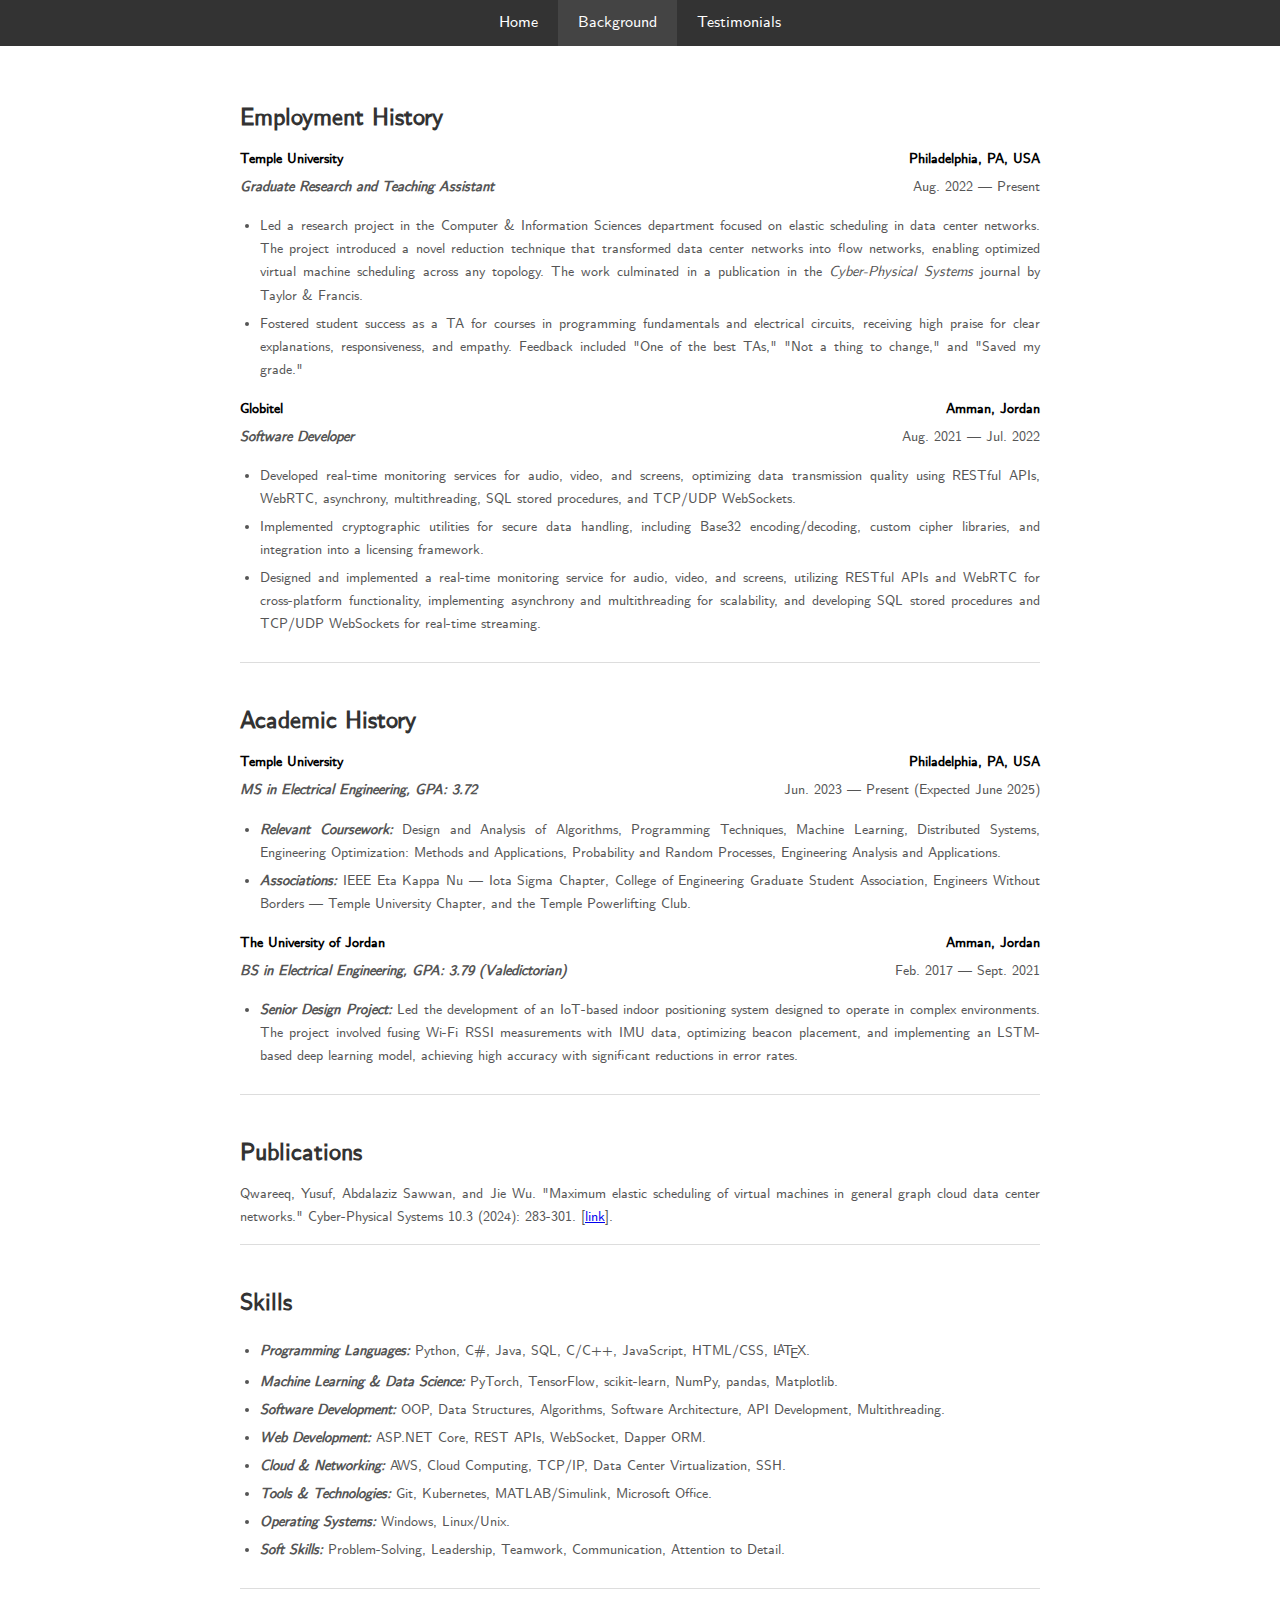
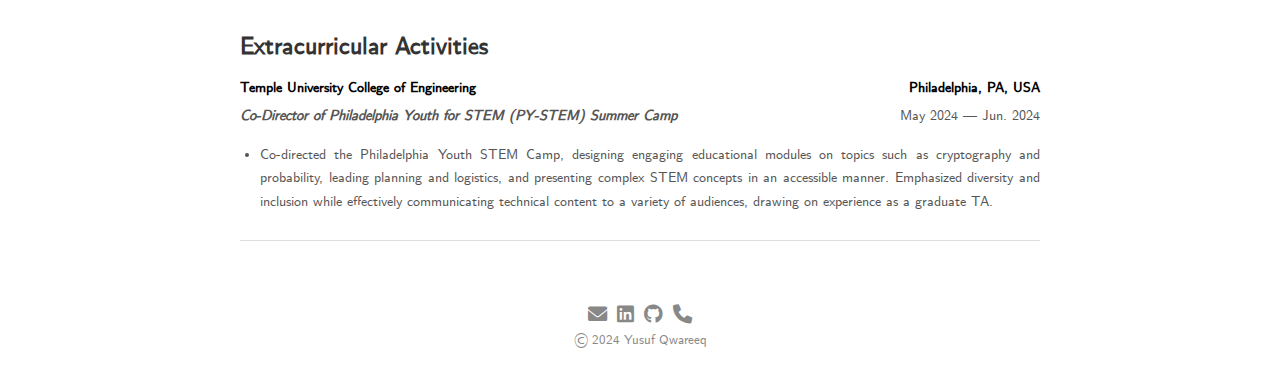
==== background.html @ 13bb28a8 "rebuilt website" ====
<!DOCTYPE html>
<html>
<head>
    <title>Background, Yusuf Qwareeq</title>
    <link href="styles.css" rel="stylesheet">
    <link href="https://cdnjs.cloudflare.com/ajax/libs/font-awesome/6.0.0-beta3/css/all.min.css" rel="stylesheet">
    <style>
        body {
            font-family: 'CMUSansSerif', Arial, sans-serif;
            margin: 0;
            line-height: 1.6;
            font-size: 16px;
        }

        .top-bar {
            background-color: #333;
            width: 100%;
            position: fixed;
            top: 0;
            left: 0;
            z-index: 1000;
        }

        .navbar {
            display: flex;
            justify-content: center;
            margin: 0;
            padding: 0;
            list-style: none;
        }

        .navbar a {
            color: #fff;
            padding: 10px 20px;
            text-decoration: none;
            text-align: center;
            font-size: 1em;
            display: inline-block;
        }

        .navbar a:hover {
            background-color: #575757;
        }

        .navbar a.active {
            background-color: #444;
        }

        .main-content {
            padding: 80px 20px 20px; /* Adjusted padding to account for the fixed navbar */
            flex-grow: 1;
            display: flex;
            flex-direction: column;
            min-height: 100vh;
            max-width: 800px;
            margin: 0 auto;
        }

        h1, h2 {
            color: #333;
            font-size: 1.5em;
            margin-bottom: 10px;
        }

        .section {
            margin-bottom: 20px;
            border-bottom: 1px solid #ddd;
            padding-bottom: 10px;
        }

        .section h3 {
            font-size: 0.9em;
            margin-top: 0;
            margin-bottom: 5px;
            display: flex;
            justify-content: space-between;
        }

        .section p, .section ul li {
            color: #555;
            font-size: 0.9em;
            margin: 5px 0;
            text-align: justify;
        }

        .section ul {
            padding-left: 20px;
        }

        .section ul li {
            margin-bottom: 5px;
        }

        .section strong {
            font-style: italic;
        }

        .icons {
            display: flex;
            justify-content: center;
            gap: 10px;
            margin-top: 10px;
        }

        .icons a {
            color: #888;
            text-decoration: none;
            font-size: 1.5em;
        }

        .icons a:hover {
            color: #333;
        }

        .footer {
            margin-top: 20px;
            padding-top: 10px;
            color: #888;
            font-size: 0.8em;
            text-align: center;
        }

        .tex sub, .latex sub, .latex sup {
            text-transform: uppercase;
        }

        .tex sub, .latex sub {
            vertical-align: -0.5ex;
            margin-left: -0.1667em;
            margin-right: -0.125em;
        }

        .tex, .latex, .tex sub, .latex sub {
            font-size: 1em;
        }

        .latex sup {
            font-size: 0.85em;
            vertical-align: 0.15em;
            margin-left: -0.36em;
            margin-right: -0.15em;
        }
    </style>
</head>
<body>
<div class="top-bar">
    <ul class="navbar">
        <li><a href="index.html">Home</a></li>
        <li><a class="active" href="background.html">Background</a></li>
        <li><a href="testimonials.html">Testimonials</a></li>
    </ul>
</div>

<div class="main-content">
    <div class="section">
        <h2>Employment History</h2>
        <h3><span>Temple University</span> <span>Philadelphia, PA, USA</span></h3>
        <p><strong>Graduate Research and Teaching Assistant</strong> <span style="float:right;">Aug. 2022 &mdash; Present</span>
        </p>
        <ul>
            <li>Led a research project in the Computer & Information Sciences department focused on elastic scheduling
                in data center networks. The project introduced a novel reduction technique that transformed data center
                networks into flow networks, enabling optimized virtual machine scheduling across any topology. The work
                culminated in a publication in the <i>Cyber-Physical Systems</i> journal by Taylor & Francis.
            </li>
            <li>Fostered student success as a TA for courses in programming fundamentals and electrical circuits,
                receiving high praise for clear explanations, responsiveness, and empathy. Feedback included "One of the
                best TAs," "Not a thing to change," and "Saved my grade."
            </li>
        </ul>
        <h3><span>Globitel</span> <span>Amman, Jordan</span></h3>
        <p><strong>Software Developer</strong> <span style="float:right;">Aug. 2021 &mdash; Jul. 2022</span></p>
        <ul>
            <li> Developed real-time monitoring services for audio, video, and screens, optimizing data transmission
                quality using RESTful APIs, WebRTC, asynchrony, multithreading, SQL stored procedures, and TCP/UDP
                WebSockets.
            </li>
            <li> Implemented cryptographic utilities for secure data handling, including Base32 encoding/decoding,
                custom cipher libraries, and integration into a licensing framework.
            </li>
            <li>
                Designed and implemented a real-time monitoring service for audio, video, and screens, utilizing RESTful
                APIs and WebRTC for cross-platform functionality, implementing asynchrony and multithreading for
                scalability, and developing SQL stored procedures and TCP/UDP WebSockets for real-time streaming.
            </li>
        </ul>
    </div>

    <div class="section">
        <h2>Academic History</h2>
        <h3><span>Temple University</span> <span>Philadelphia, PA, USA</span></h3>
        <p><strong>MS in Electrical Engineering, GPA: 3.72</strong> <span style="float:right;">Jun. 2023 &mdash; Present (Expected June 2025)</span>
        </p>
        <ul>
            <li><strong>Relevant Coursework:</strong> Design and Analysis of Algorithms, Programming Techniques, Machine
                Learning, Distributed Systems, Engineering Optimization: Methods and Applications, Probability and
                Random Processes, Engineering Analysis and Applications.
            </li>
            <li><strong>Associations:</strong> IEEE Eta Kappa Nu &mdash; Iota Sigma Chapter, College of Engineering
                Graduate Student Association, Engineers Without Borders &mdash; Temple University Chapter, and the
                Temple Powerlifting Club.
            </li>
        </ul>
        <h3><span>The University of Jordan</span> <span>Amman, Jordan</span></h3>
        <p><strong>BS in Electrical Engineering, GPA: 3.79 (Valedictorian)</strong> <span style="float:right;">Feb. 2017 &mdash; Sept. 2021</span>
        </p>
        <ul>
            <li><strong>Senior Design Project:</strong> Led the development of an IoT-based indoor positioning system
                designed to operate in complex environments. The project involved fusing Wi-Fi RSSI measurements with
                IMU data, optimizing beacon placement, and implementing an LSTM-based deep learning model, achieving
                high accuracy with significant reductions in error rates.
            </li>
        </ul>
    </div>

    <div class="section">
        <h2>Publications</h2>
        <p>Qwareeq, Yusuf, Abdalaziz Sawwan, and Jie Wu. "Maximum elastic scheduling of virtual machines in general
            graph cloud data center
            networks." Cyber-Physical Systems 10.3 (2024): 283-301. [<a
                    href="https://www.tandfonline.com/eprint/MHG95FDEHUAGAAMWUVEI/full?target=10.1080/23335777.2023.2301106"
                    target="_blank">link</a>].</p>
    </div>

    <div class="section">
        <h2>Skills</h2>
        <ul>
            <li><strong>Programming Languages:</strong> Python, C#, Java, SQL, C/C++, JavaScript, HTML/CSS, <span
                    class="latex">L<sup>a</sup>T<sub>e</sub>X</span>.
            </li>
            <li><strong>Machine Learning & Data Science:</strong> PyTorch, TensorFlow, scikit-learn, NumPy, pandas,
                Matplotlib.
            </li>
            <li><strong>Software Development:</strong> OOP, Data Structures, Algorithms, Software Architecture, API
                Development, Multithreading.
            </li>
            <li><strong>Web Development:</strong> ASP.NET Core, REST APIs, WebSocket, Dapper ORM.</li>
            <li><strong>Cloud & Networking:</strong> AWS, Cloud Computing, TCP/IP, Data Center Virtualization, SSH.</li>
            <li><strong>Tools & Technologies:</strong> Git, Kubernetes, MATLAB/Simulink, Microsoft Office.</li>
            <li><strong>Operating Systems:</strong> Windows, Linux/Unix.</li>
            <li><strong>Soft Skills:</strong> Problem-Solving, Leadership, Teamwork, Communication, Attention to Detail.
            </li>
        </ul>
    </div>

    <div class="section">
        <h2>Extracurricular Activities</h2>
        <h3><span>Temple University College of Engineering</span> <span>Philadelphia, PA, USA</span></h3>
        <p><strong>Co-Director of Philadelphia Youth for STEM (PY-STEM) Summer Camp</strong> <span style="float:right;">May 2024 &mdash; Jun. 2024</span>
        </p>
        <ul>
            <li>Co-directed the Philadelphia Youth STEM Camp, designing engaging educational modules on topics such as
                cryptography and probability, leading planning and logistics, and presenting complex STEM concepts in an
                accessible manner. Emphasized diversity and inclusion while effectively communicating technical content
                to a variety of audiences, drawing on experience as a graduate TA.
            </li>
        </ul>
    </div>

    <footer class="footer">
        <div class="icons">
            <a href="mailto:qwareeq8@gmail.com"><i class="fas fa-envelope"></i></a>
            <a href="https://linkedin.com/in/qwareeq" target="_blank"><i class="fab fa-linkedin"></i></a>
            <a href="https://github.com/qwareeq8" target="_blank"><i class="fab fa-github"></i></a>
            <a href="tel:+12673013365"><i class="fas fa-phone"></i></a>
        </div>
        &copy; 2024 Yusuf Qwareeq
    </footer>
</div>
</body>
</html>
---- styles.css ----
@font-face {
    font-family: 'CMUSansSerif';
    src: url('fonts/cmunss.ttf') format('truetype');
    font-weight: normal;
    font-style: normal;
}

body {
    font-family: 'CMUSansSerif', Arial, sans-serif;
    margin: 0;
    line-height: 1.76;
    display: flex;
    font-size: 110%;
}

.sidebar {
    background-color: #333;
    padding-top: 22px;
    width: auto;
    height: auto;
    display: inline-block;
}

html {
    scroll-behavior: smooth;
}

.sidebar a {
    padding: 11px 16.5px;
    text-decoration: none;
    font-size: 16px;
    color: white;
    display: block;
}

.sidebar a:hover {
    background-color: #575757;
}

.sidebar a.active {
    background-color: #575757;
    color: #fff;
}

.main-content {
    padding: 22px;
    flex-grow: 1;
    display: flex;
    flex-direction: column;
    min-height: 100vh;
}

h1, h2 {
    color: #333;
    font-size: 110%;
}

p {
    color: #555;
    font-size: 110%;
}

.icons {
    display: flex;
    justify-content: center;
    gap: 11px;
    margin-top: 11px;
}

.icons a {
    color: #888;
    text-decoration: none;
    font-size: 1.65em;
}

.icons a:hover {
    color: #333;
}

.section {
    margin-bottom: 22px;
}

.collapsible {
    background-color: #f9f9f9;
    color: #333;
    cursor: pointer;
    padding: 11px;
    border: none;
    text-align: left;
    outline: none;
    font-size: 17.6px;
    width: 100%;
    font-family: 'CMUSansSerif', Arial, sans-serif;
}

.content {
    padding: 0 19.8px;
    display: none;
    overflow: hidden;
    background-color: #f1f1f1;
    border-radius: 5px;
    font-family: 'CMUSansSerif', Arial, sans-serif;
}

.testimonial {
    background-color: #f9f9f9;
    border-radius: 15px;
    padding: 20px;
    margin-bottom: 20px;
    box-shadow: 0 4px 8px rgba(0, 0, 0, 0.1);
}

.testimonial h3 {
    margin-top: 0;
    color: #333;
}

.testimonial p {
    color: #555;
}

.footer {
    margin-top: 20px;
    padding-top: 10px;
    color: #888;
    font-size: 0.8em;
    text-align: center;
}
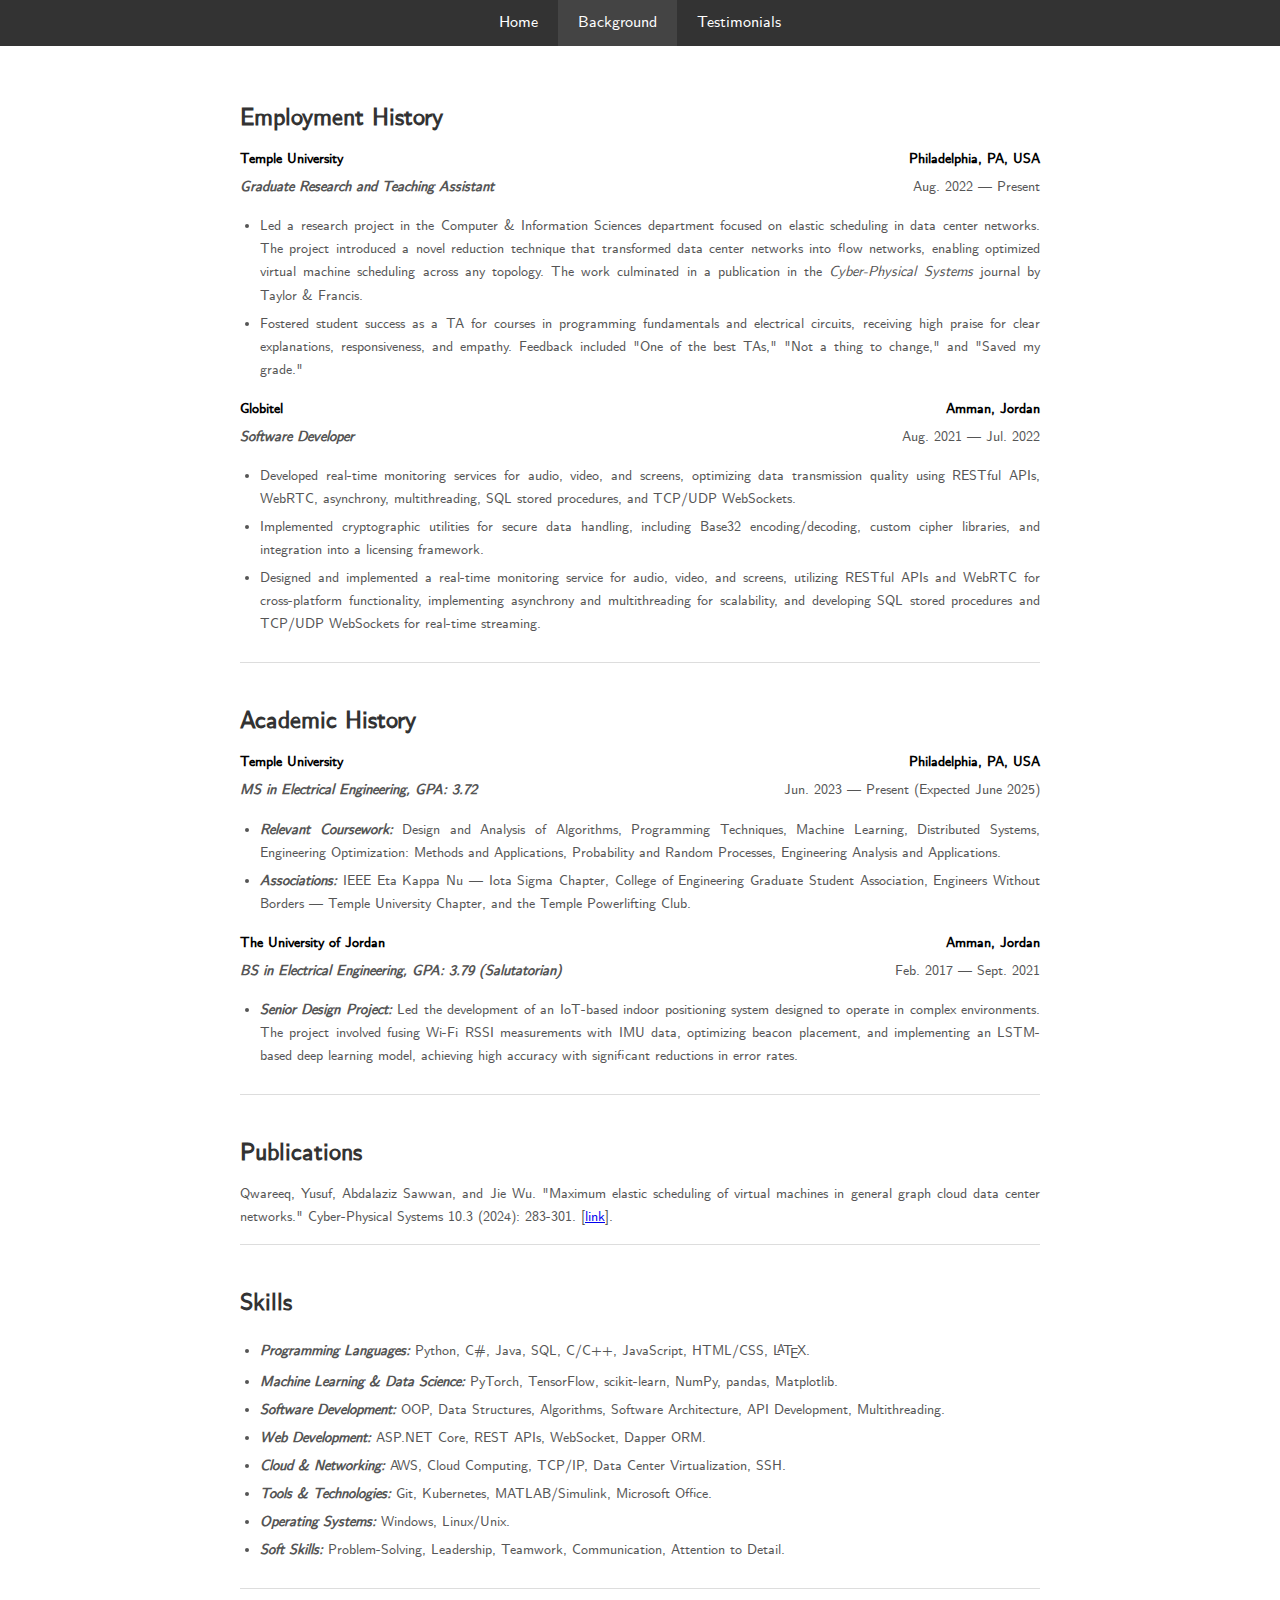
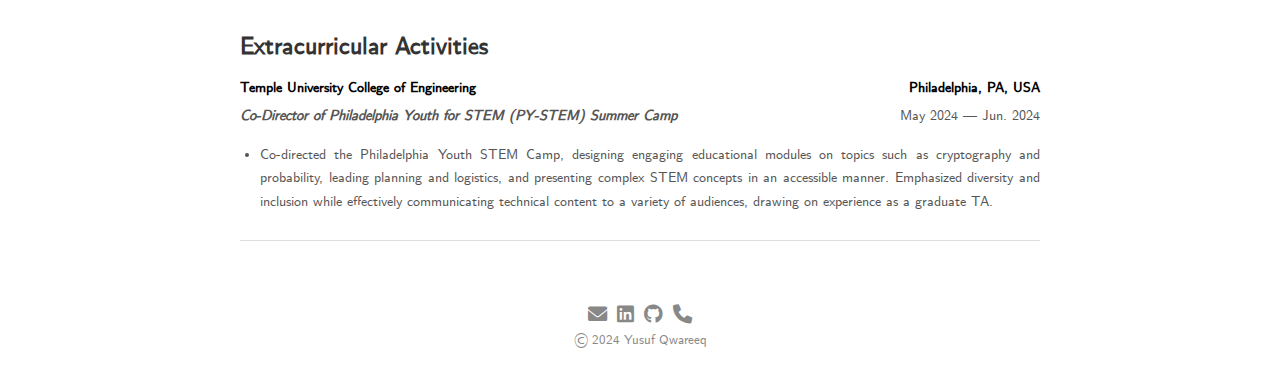
==== commit 6d53abc7: "rebuilt website" ====
--- a/background.html
+++ b/background.html
@@ -1,6 +1,8 @@
 <!DOCTYPE html>
 <html>
 <head>
+    <meta charset="UTF-8">
+    <meta content="width=device-width, initial-scale=1.0" name="viewport">
     <title>Background, Yusuf Qwareeq</title>
     <link href="styles.css" rel="stylesheet">
     <link href="https://cdnjs.cloudflare.com/ajax/libs/font-awesome/6.0.0-beta3/css/all.min.css" rel="stylesheet">
@@ -202,7 +204,7 @@
             </li>
         </ul>
         <h3><span>The University of Jordan</span> <span>Amman, Jordan</span></h3>
-        <p><strong>BS in Electrical Engineering, GPA: 3.79 (Valedictorian)</strong> <span style="float:right;">Feb. 2017 &mdash; Sept. 2021</span>
+        <p><strong>BS in Electrical Engineering, GPA: 3.79 (Salutatorian)</strong> <span style="float:right;">Feb. 2017 &mdash; Sept. 2021</span>
         </p>
         <ul>
             <li><strong>Senior Design Project:</strong> Led the development of an IoT-based indoor positioning system
